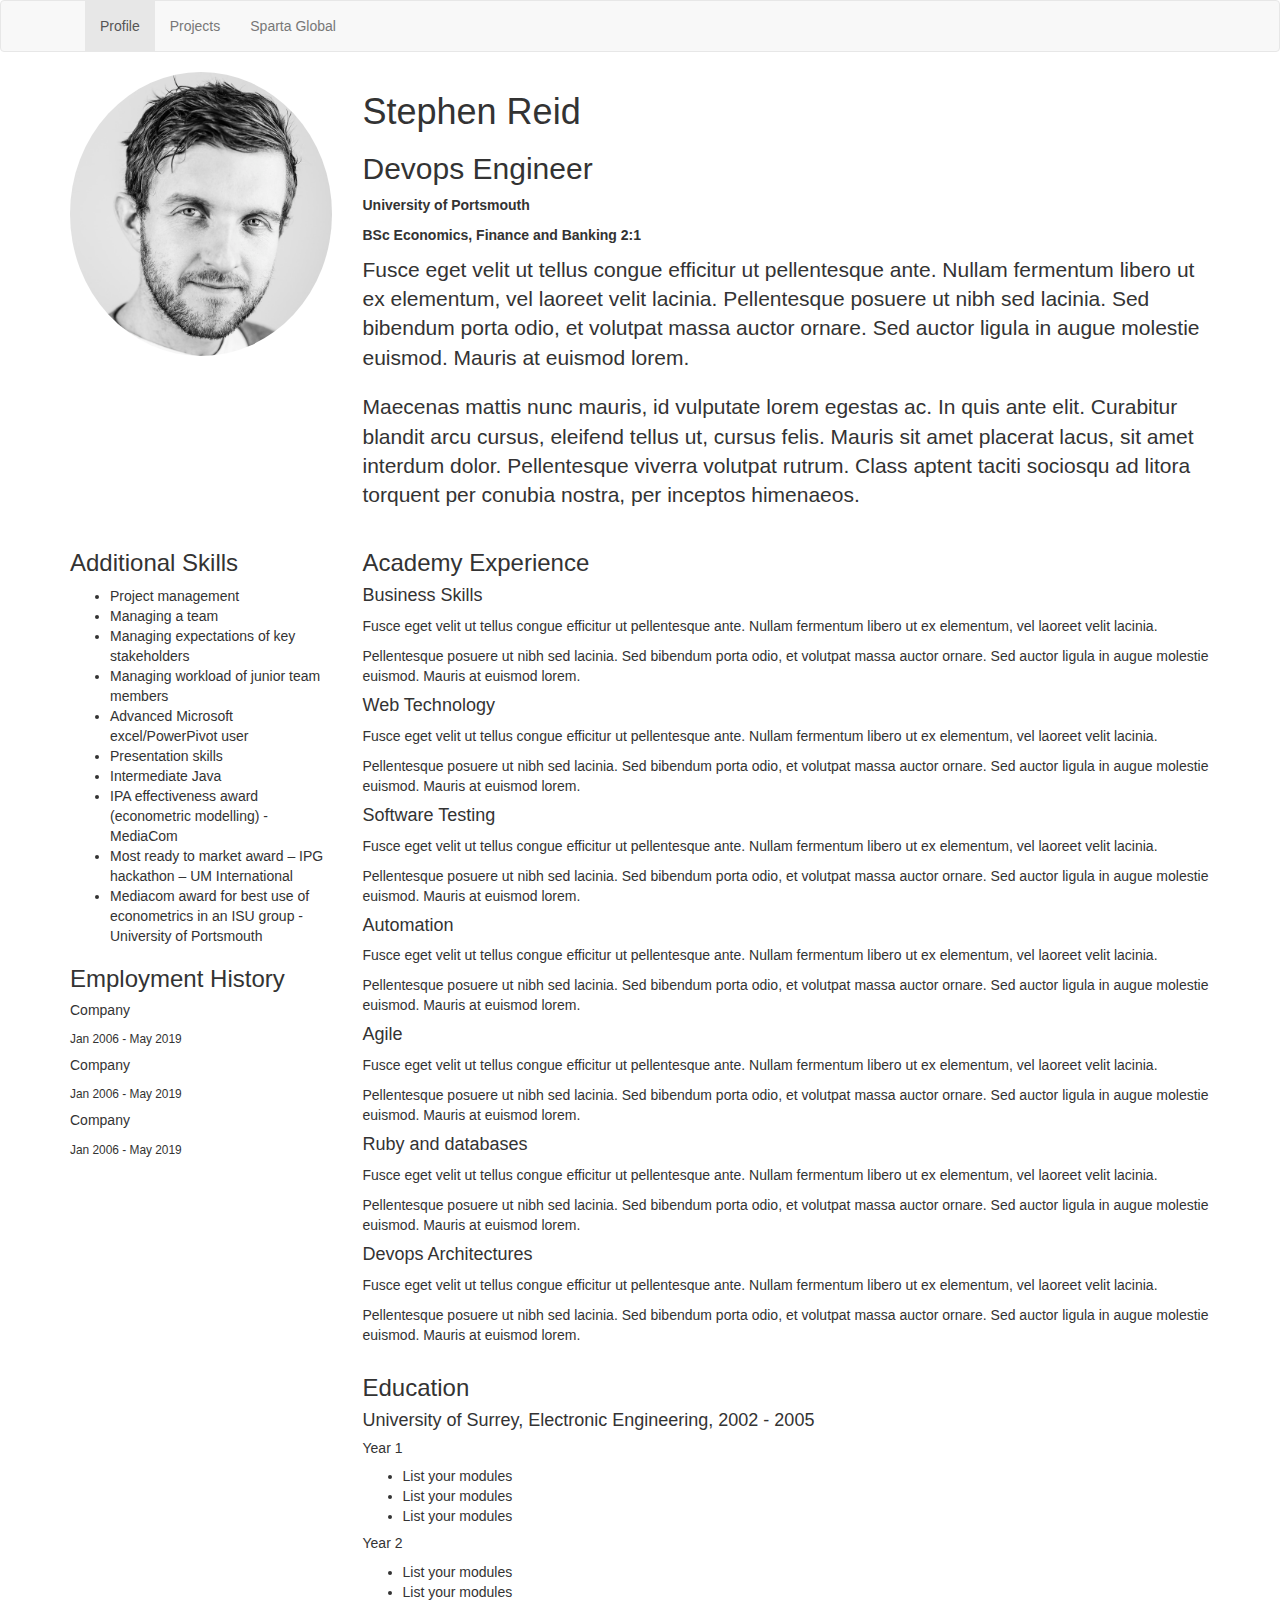
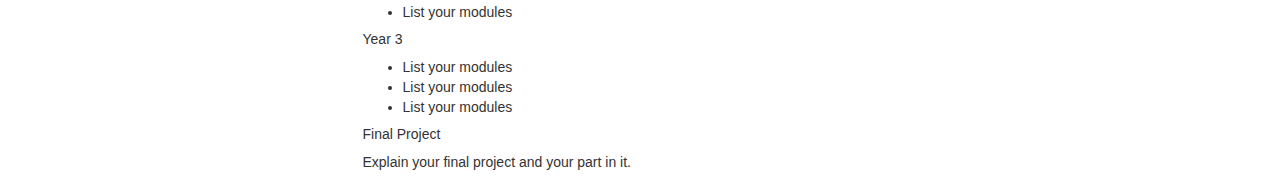
==== index.html @ c29f5ade "initial commit" ====
<!DOCTYPE html>
<html lang="en">
<head>
  <title>Stephen Reid</title>
  <meta name="viewport" content="width=device-width, initial-scale=1.0, maximum-scale=1.0, user-scalable=no">
  <script
    src="https://code.jquery.com/jquery-3.2.1.slim.min.js"
    integrity="sha256-k2WSCIexGzOj3Euiig+TlR8gA0EmPjuc79OEeY5L45g="
    crossorigin="anonymous"></script>
  <script type="text/javascript" src="https://maxcdn.bootstrapcdn.com/bootstrap/3.3.7/js/bootstrap.min.js"></script>
  
  <link rel="stylesheet" type="text/css" href="https://maxcdn.bootstrapcdn.com/bootstrap/3.3.7/css/bootstrap.min.css">
  <link href="https://fonts.googleapis.com/css?family=Raleway" rel="stylesheet">
  <link rel="icon" type="image/png" sizes="32x32" href="images/favicon.png">
</head>
<body>
  <nav class="navbar navbar-default" role="navigation">
    <div class="container">
      <div class="navbar-header">
        <button type="button" class="navbar-toggle" data-toggle="collapse" data-target="#bs-example-navbar-collapse-1">
          <span class="sr-only">Toggle navigation</span>
          <span class="icon-bar"></span>
          <span class="icon-bar"></span>
          <span class="icon-bar"></span>
        </button>
        <a class="navbar-brand" href="https://www.spartaglobal.com/"><img id="logo" src="images/sparta-global-logo-white.svg"></a>
      </div>

      <div class="collapse navbar-collapse">
        <ul class="nav navbar-nav">
          <li class="active">
            <a href="index.html">Profile</a>
          </li>
          <li>
            <a href="projects.html">Projects</a>
          </li>
          <li>
            <a href="https://www.spartaglobal.com/">Sparta Global</a>
          </li>
        </ul>
      </div>
    </div>
  </nav>
  <div class="container">
    <div class="row" id="hero">
      <div class="col-sm-3" id="bio">
          <div id="headshot">
            <img src="images/headshot.jpg" class="img-circle img-responsive">
          </div>
      </div>

      <div class="col-sm-9">
          <h1>Stephen Reid</h1>
          <h2>Devops Engineer</h2>

          <div class="university">
            <p><b>University of Portsmouth</b></p>
            <p><b>BSc Economics, Finance and Banking 2:1</b></p>
          </div>

          <div class="bio">
            <p class="lead">Fusce eget velit ut tellus congue efficitur ut pellentesque ante. Nullam fermentum libero ut ex elementum, vel laoreet velit lacinia. Pellentesque posuere ut nibh sed lacinia. Sed bibendum porta odio, et volutpat massa auctor ornare. Sed auctor ligula in augue molestie euismod. Mauris at euismod lorem.</p>
            <p class="lead">Maecenas mattis nunc mauris, id vulputate lorem egestas ac. In quis ante elit. Curabitur blandit arcu cursus, eleifend tellus ut, cursus felis. Mauris sit amet placerat lacus, sit amet interdum dolor. Pellentesque viverra volutpat rutrum. Class aptent taciti sociosqu ad litora torquent per conubia nostra, per inceptos himenaeos.</p>
          </div>
      </div>
    </div>

    <div class="row">
        <div class="col-sm-3">
          <div id="skills" class="small-panel">
            <h3>Additional Skills</h3>
            <ul>
              <li>Project management</li> 
              <li>Managing a team</li> 
              <li>Managing expectations of key stakeholders</li> 
              <li>Managing workload of junior team members</li> 
              <li>Advanced Microsoft excel/PowerPivot user</li> 
              <li>Presentation skills</li> 
              <li>Intermediate Java</li>
              <li>IPA effectiveness award (econometric modelling) - MediaCom</li> 
              <li>Most ready to market award – IPG hackathon – UM International</li> 
              <li>Mediacom award for best use of econometrics in an ISU group - University of Portsmouth</li>
            </ul>
          </div>
          <div class="employment-history small-panel">
            <h3>Employment History</h3>

            <div class="employment">
              <h5>Company</h5>
              <small>Jan 2006 - May 2019</small>
            </div>

            <div class="employment">
              <h5>Company</h5>
              <small>Jan 2006 - May 2019</small>
            </div>

            <div class="employment">
              <h5>Company</h5>
              <small>Jan 2006 - May 2019</small>
            </div>
          </div>
        </div>

        <div class="col-sm-9">
            <div class="experience">
              <h3>Academy Experience</h3>

              <h4>Business Skills</h4>
              <p>Fusce eget velit ut tellus congue efficitur ut pellentesque ante. Nullam fermentum libero ut ex elementum, vel laoreet velit lacinia.</p>
              <p>Pellentesque posuere ut nibh sed lacinia. Sed bibendum porta odio, et volutpat massa auctor ornare. Sed auctor ligula in augue molestie euismod. Mauris at euismod lorem.</p>

              <h4>Web Technology</h4>
              <p>Fusce eget velit ut tellus congue efficitur ut pellentesque ante. Nullam fermentum libero ut ex elementum, vel laoreet velit lacinia.</p>
              <p>Pellentesque posuere ut nibh sed lacinia. Sed bibendum porta odio, et volutpat massa auctor ornare. Sed auctor ligula in augue molestie euismod. Mauris at euismod lorem.</p>

              <h4>Software Testing</h4>
              <p>Fusce eget velit ut tellus congue efficitur ut pellentesque ante. Nullam fermentum libero ut ex elementum, vel laoreet velit lacinia.</p>
              <p>Pellentesque posuere ut nibh sed lacinia. Sed bibendum porta odio, et volutpat massa auctor ornare. Sed auctor ligula in augue molestie euismod. Mauris at euismod lorem.</p>

              <h4>Automation</h4>
              <p>Fusce eget velit ut tellus congue efficitur ut pellentesque ante. Nullam fermentum libero ut ex elementum, vel laoreet velit lacinia.</p>
              <p>Pellentesque posuere ut nibh sed lacinia. Sed bibendum porta odio, et volutpat massa auctor ornare. Sed auctor ligula in augue molestie euismod. Mauris at euismod lorem.</p>

              <h4>Agile</h4>
              <p>Fusce eget velit ut tellus congue efficitur ut pellentesque ante. Nullam fermentum libero ut ex elementum, vel laoreet velit lacinia.</p>
              <p>Pellentesque posuere ut nibh sed lacinia. Sed bibendum porta odio, et volutpat massa auctor ornare. Sed auctor ligula in augue molestie euismod. Mauris at euismod lorem.</p>

              <h4>Ruby and databases</h4>
              <p>Fusce eget velit ut tellus congue efficitur ut pellentesque ante. Nullam fermentum libero ut ex elementum, vel laoreet velit lacinia.</p>
              <p>Pellentesque posuere ut nibh sed lacinia. Sed bibendum porta odio, et volutpat massa auctor ornare. Sed auctor ligula in augue molestie euismod. Mauris at euismod lorem.</p>

              <h4>Devops Architectures</h4>
              <p>Fusce eget velit ut tellus congue efficitur ut pellentesque ante. Nullam fermentum libero ut ex elementum, vel laoreet velit lacinia.</p>
              <p>Pellentesque posuere ut nibh sed lacinia. Sed bibendum porta odio, et volutpat massa auctor ornare. Sed auctor ligula in augue molestie euismod. Mauris at euismod lorem.</p>
          </div>
        </div>
    </div>

    <div class="row">
      <div class="col-sm-3">
          
      </div>
      <div class="col-sm-9">
          <h3>Education</h3>

          <h4>University of Surrey, Electronic Engineering, 2002 - 2005 </h4>
          <h5>Year 1</h5>
          <ul>
            <li>List your modules</li>
            <li>List your modules</li>
            <li>List your modules</li>
          </ul>

          <h5>Year 2</h5>
          <ul>
            <li>List your modules</li>
            <li>List your modules</li>
            <li>List your modules</li>
          </ul>

          <h5>Year 3</h5>
          <ul>
            <li>List your modules</li>
            <li>List your modules</li>
            <li>List your modules</li>
          </ul>

          <h5>Final Project</h5>
          <p>Explain your final project and your part in it.</p>  
      </div>
    </div>
  </div>
</body>
</html>
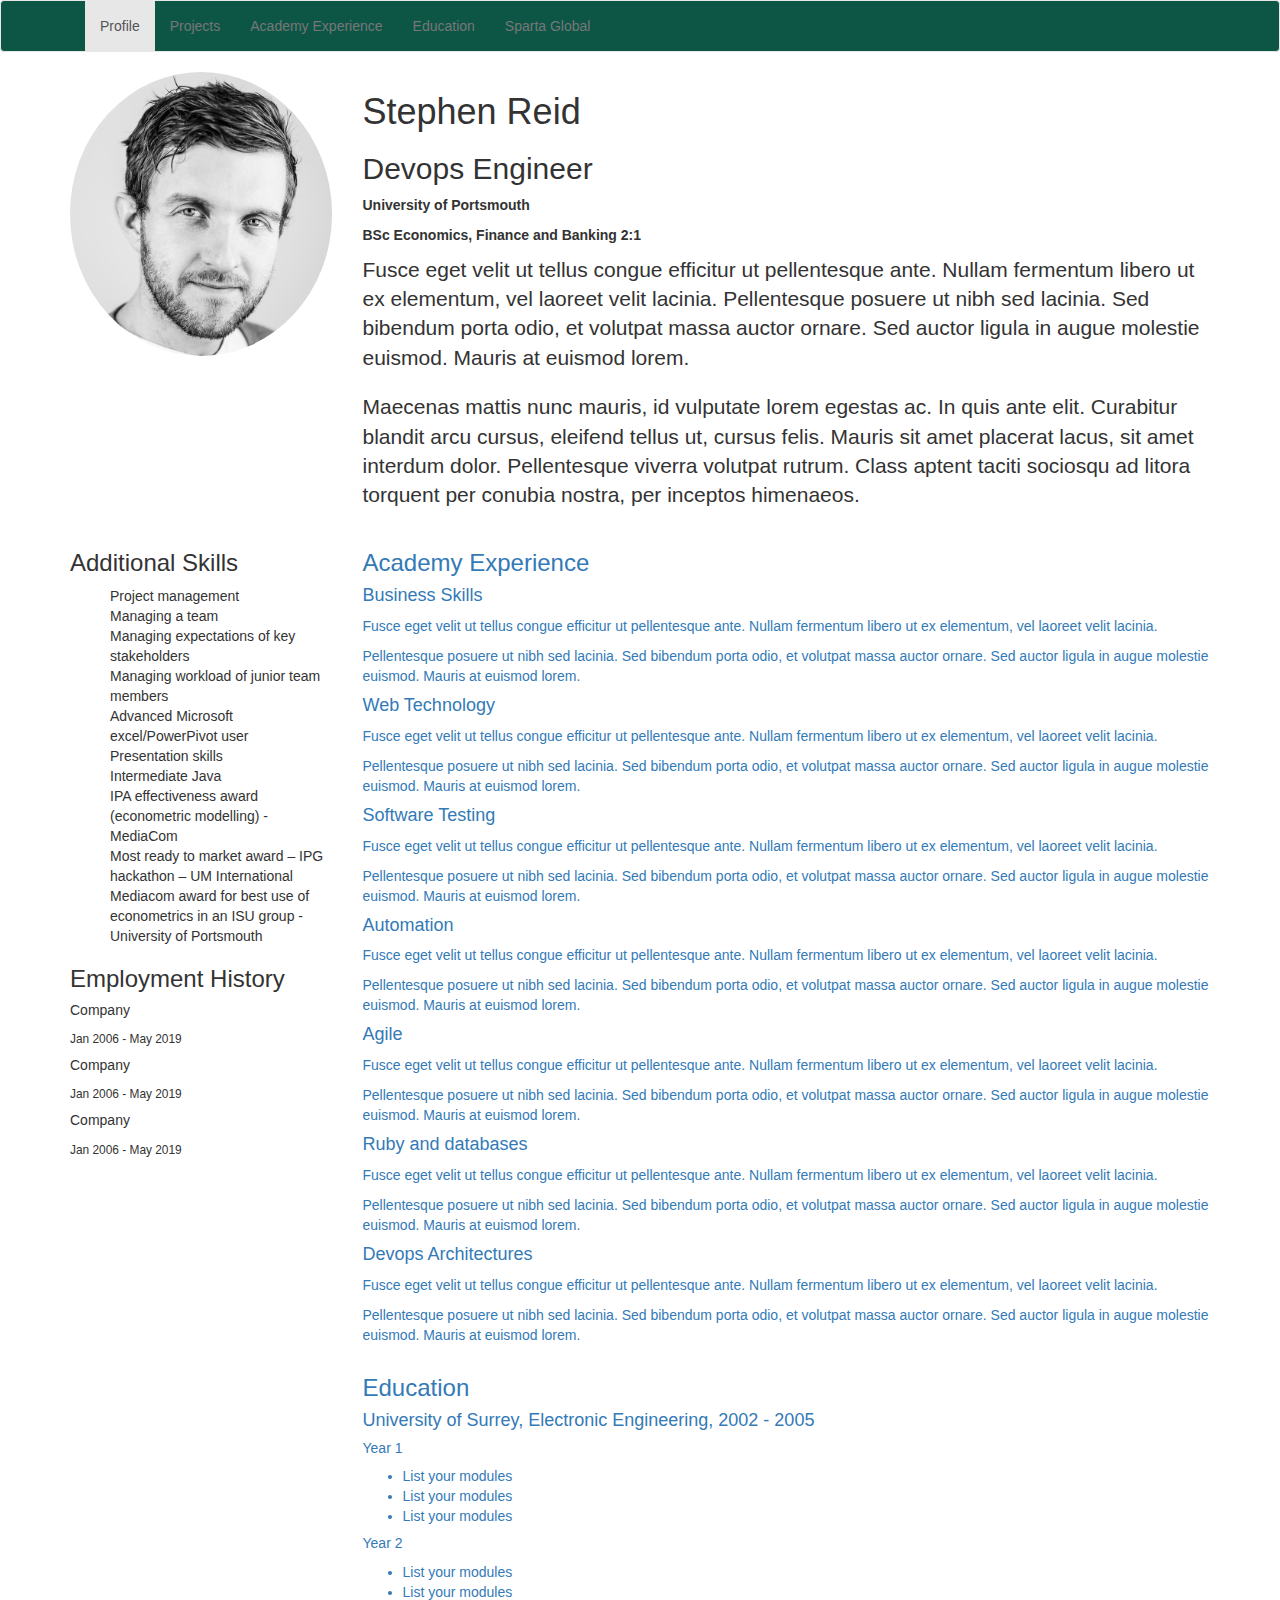
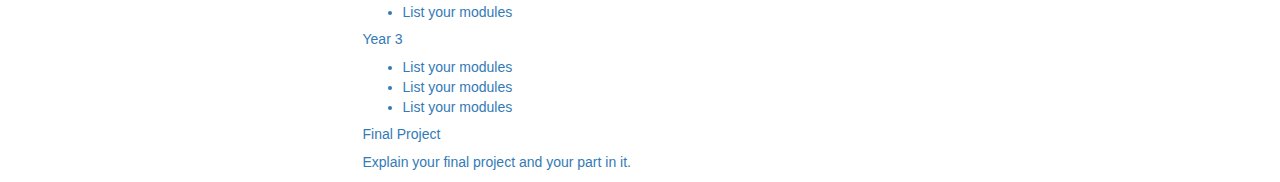
==== commit 51926ef4: "Change colour of nav bar, added <a name> for quicker navigation" ====
--- a/index.html
+++ b/index.html
@@ -8,10 +8,11 @@
     integrity="sha256-k2WSCIexGzOj3Euiig+TlR8gA0EmPjuc79OEeY5L45g="
     crossorigin="anonymous"></script>
   <script type="text/javascript" src="https://maxcdn.bootstrapcdn.com/bootstrap/3.3.7/js/bootstrap.min.js"></script>
-  
+
   <link rel="stylesheet" type="text/css" href="https://maxcdn.bootstrapcdn.com/bootstrap/3.3.7/css/bootstrap.min.css">
   <link href="https://fonts.googleapis.com/css?family=Raleway" rel="stylesheet">
   <link rel="icon" type="image/png" sizes="32x32" href="images/favicon.png">
+  <link rel="stylesheet" href="./css/style.css">
 </head>
 <body>
   <nav class="navbar navbar-default" role="navigation">
@@ -33,6 +34,12 @@
           </li>
           <li>
             <a href="projects.html">Projects</a>
+          </li>
+          <li>
+            <a href="#acad-experience">Academy Experience</a>
+          </li>
+          <li>
+            <a href="#educat">Education</a>
           </li>
           <li>
             <a href="https://www.spartaglobal.com/">Sparta Global</a>
@@ -70,15 +77,15 @@
           <div id="skills" class="small-panel">
             <h3>Additional Skills</h3>
             <ul>
-              <li>Project management</li> 
-              <li>Managing a team</li> 
-              <li>Managing expectations of key stakeholders</li> 
-              <li>Managing workload of junior team members</li> 
-              <li>Advanced Microsoft excel/PowerPivot user</li> 
-              <li>Presentation skills</li> 
+              <li>Project management</li>
+              <li>Managing a team</li>
+              <li>Managing expectations of key stakeholders</li>
+              <li>Managing workload of junior team members</li>
+              <li>Advanced Microsoft excel/PowerPivot user</li>
+              <li>Presentation skills</li>
               <li>Intermediate Java</li>
-              <li>IPA effectiveness award (econometric modelling) - MediaCom</li> 
-              <li>Most ready to market award – IPG hackathon – UM International</li> 
+              <li>IPA effectiveness award (econometric modelling) - MediaCom</li>
+              <li>Most ready to market award – IPG hackathon – UM International</li>
               <li>Mediacom award for best use of econometrics in an ISU group - University of Portsmouth</li>
             </ul>
           </div>
@@ -104,7 +111,7 @@
 
         <div class="col-sm-9">
             <div class="experience">
-              <h3>Academy Experience</h3>
+              <h3><a name="acad-experience">Academy Experience</h3>
 
               <h4>Business Skills</h4>
               <p>Fusce eget velit ut tellus congue efficitur ut pellentesque ante. Nullam fermentum libero ut ex elementum, vel laoreet velit lacinia.</p>
@@ -139,10 +146,10 @@
 
     <div class="row">
       <div class="col-sm-3">
-          
+
       </div>
       <div class="col-sm-9">
-          <h3>Education</h3>
+          <h3><a name="educat">Education</h3>
 
           <h4>University of Surrey, Electronic Engineering, 2002 - 2005 </h4>
           <h5>Year 1</h5>
@@ -167,9 +174,9 @@
           </ul>
 
           <h5>Final Project</h5>
-          <p>Explain your final project and your part in it.</p>  
+          <p>Explain your final project and your part in it.</p>
       </div>
     </div>
   </div>
 </body>
-</html>+</html>
--- a/css/style.css
+++ b/css/style.css
@@ -0,0 +1,11 @@
+nav.navbar-default{
+  background: #0d5646;
+}
+
+#skills li{
+  list-style-type: none;
+}
+
+body > nav{
+  background: #0d5646;
+}
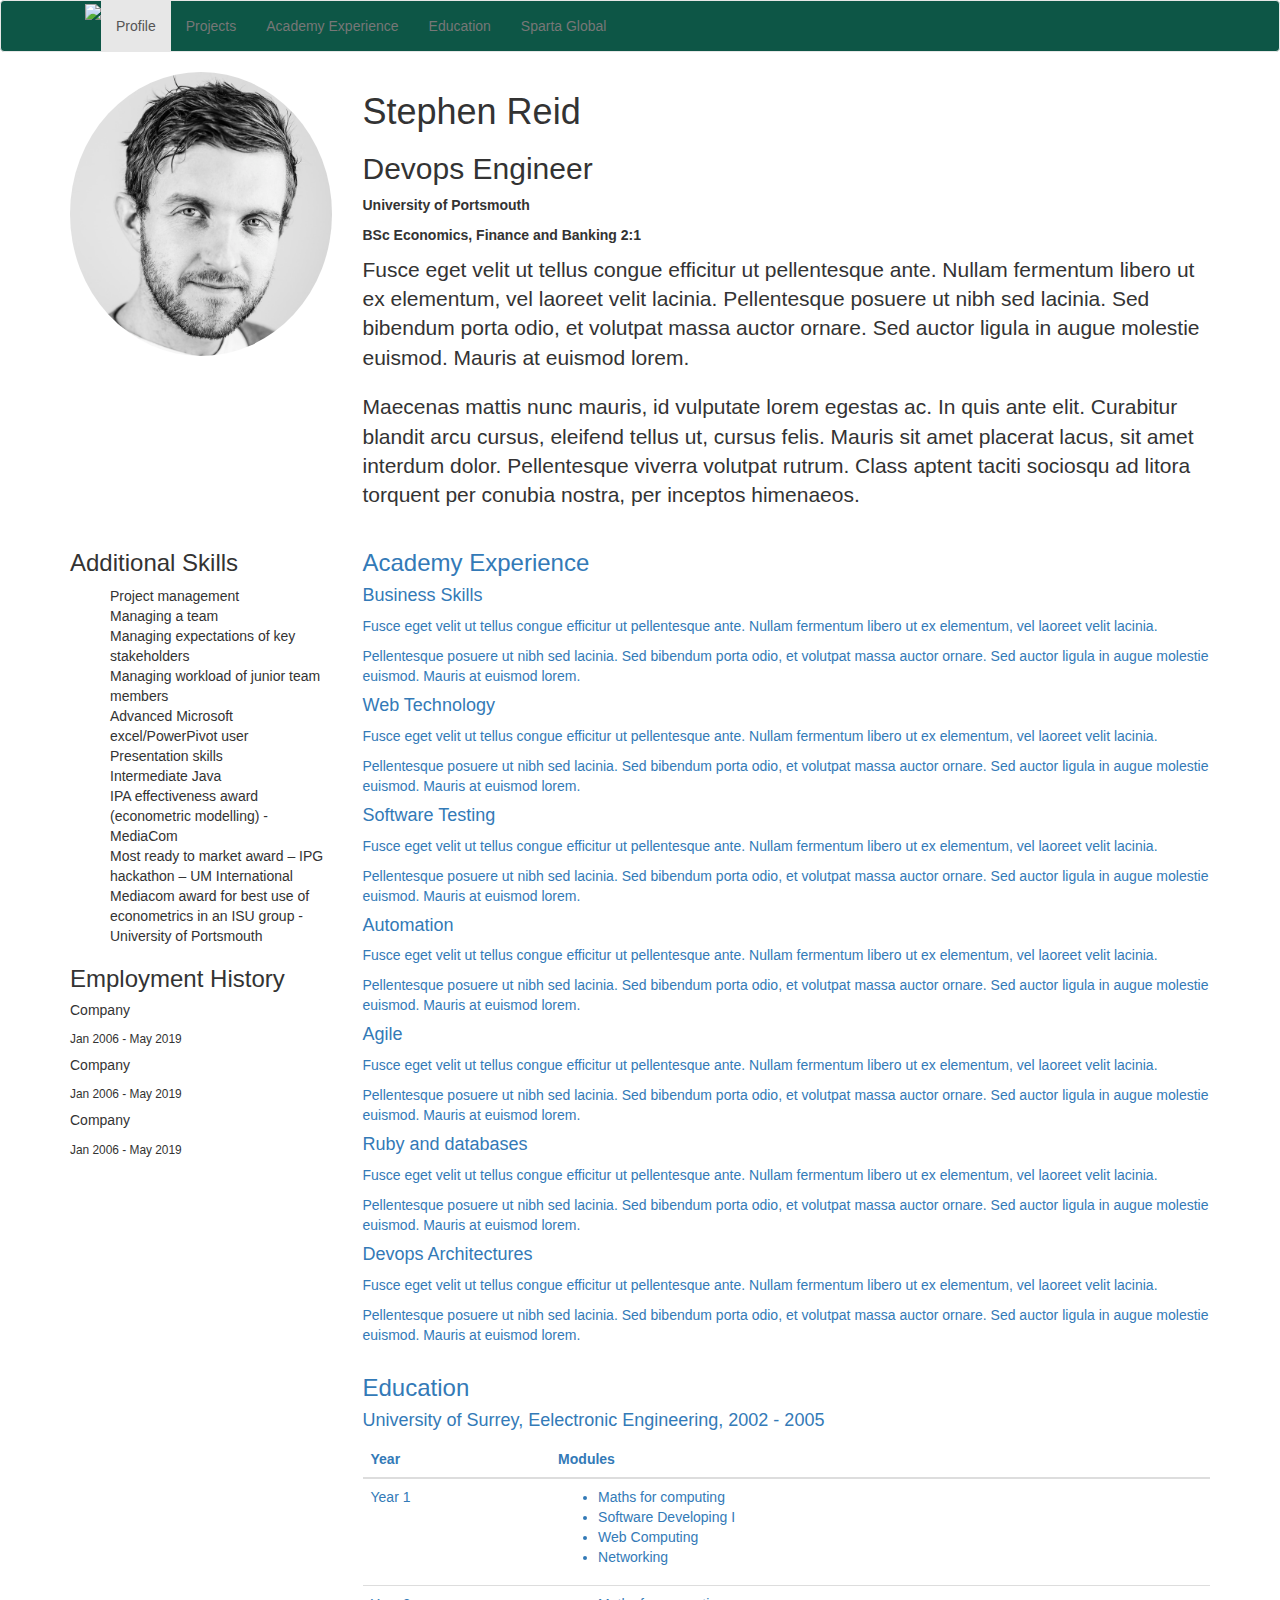
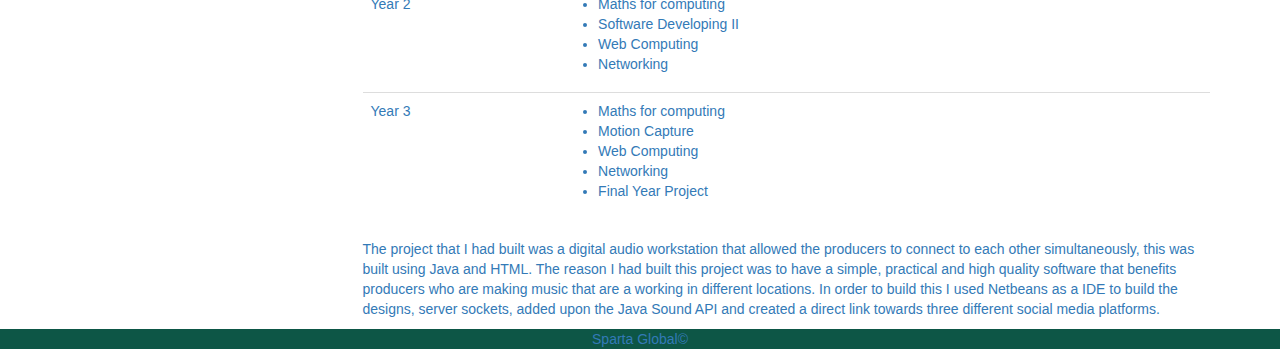
==== commit 98387c23: "Changed the Education section into a table format, final year project description, footer and logo i" ====
--- a/index.html
+++ b/index.html
@@ -29,6 +29,7 @@
 
       <div class="collapse navbar-collapse">
         <ul class="nav navbar-nav">
+          <li><img src="images/sparta-logo.jpg" width="50"</li>
           <li class="active">
             <a href="index.html">Profile</a>
           </li>
@@ -144,39 +145,71 @@
         </div>
     </div>
 
-    <div class="row">
-      <div class="col-sm-3">
-
-      </div>
-      <div class="col-sm-9">
-          <h3><a name="educat">Education</h3>
-
-          <h4>University of Surrey, Electronic Engineering, 2002 - 2005 </h4>
-          <h5>Year 1</h5>
-          <ul>
-            <li>List your modules</li>
-            <li>List your modules</li>
-            <li>List your modules</li>
-          </ul>
-
-          <h5>Year 2</h5>
-          <ul>
-            <li>List your modules</li>
-            <li>List your modules</li>
-            <li>List your modules</li>
-          </ul>
-
-          <h5>Year 3</h5>
-          <ul>
-            <li>List your modules</li>
-            <li>List your modules</li>
-            <li>List your modules</li>
-          </ul>
-
-          <h5>Final Project</h5>
-          <p>Explain your final project and your part in it.</p>
+          <div class="row">
+            <div class="col-sm-3">
+            </div>
+
+            <div class="col-sm-9">
+            <h3><a name="educat">Education</h3>
+
+          <h4>University of Surrey, Eelectronic Engineering, 2002 - 2005</h4>
+
+
+          <table class="table table-hover">
+            <thead>
+              <tr>
+                <th>Year </th>
+                <th>Modules</th>
+              </tr>
+            </thead>
+            <tbody>
+              <tr>
+                <td>Year 1</td>
+                <td><ul>
+                  <li>Maths for computing</li>
+                  <li>Software Developing I</li>
+                  <li>Web Computing</li>
+                  <li>Networking</li>
+                </ul></td>
+              </tr>
+              <tr>
+                <td>Year 2</td>
+                <td><ul>
+                  <li>Maths for computing</li>
+                  <li>Software Developing II</li>
+                  <li>Web Computing</li>
+                  <li>Networking</li>
+                </ul></td>
+              </tr>
+              <tr>
+                <td>Year 3</td>
+                <td><ul>
+                  <li>Maths for computing</li>
+                  <li>Motion Capture</li>
+                  <li>Web Computing</li>
+                  <li>Networking</li>
+                  <li>Final Year Project</li>
+                </ul></td>
+              </tr>
+            </tbody>
+          </table>
+        </div>
+        <div class="row">
+
+        </div>
+        <div class="col-sm-3">
+
+        </div>
+        <div class="col-sm-9">
+
+          <p>The project that I had built was a digital audio workstation that allowed the producers to connect to each other simultaneously, this was built using Java and HTML. The reason I had built this project was to have a simple, practical and high quality software that benefits producers who are making music that are a working in different locations. In order to build this I used Netbeans as a IDE to build the designs, server sockets, added upon the Java Sound API and created a direct link towards three different social media platforms.</p>
+
+        </div>
       </div>
     </div>
   </div>
+  <footer class="footer">
+    <span><center>Sparta Global&copy;</center></span>
+</footer>
 </body>
 </html>
--- a/css/style.css
+++ b/css/style.css
@@ -9,3 +9,7 @@
 body > nav{
   background: #0d5646;
 }
+
+body > a > footer{
+  background: #0d5646;
+}
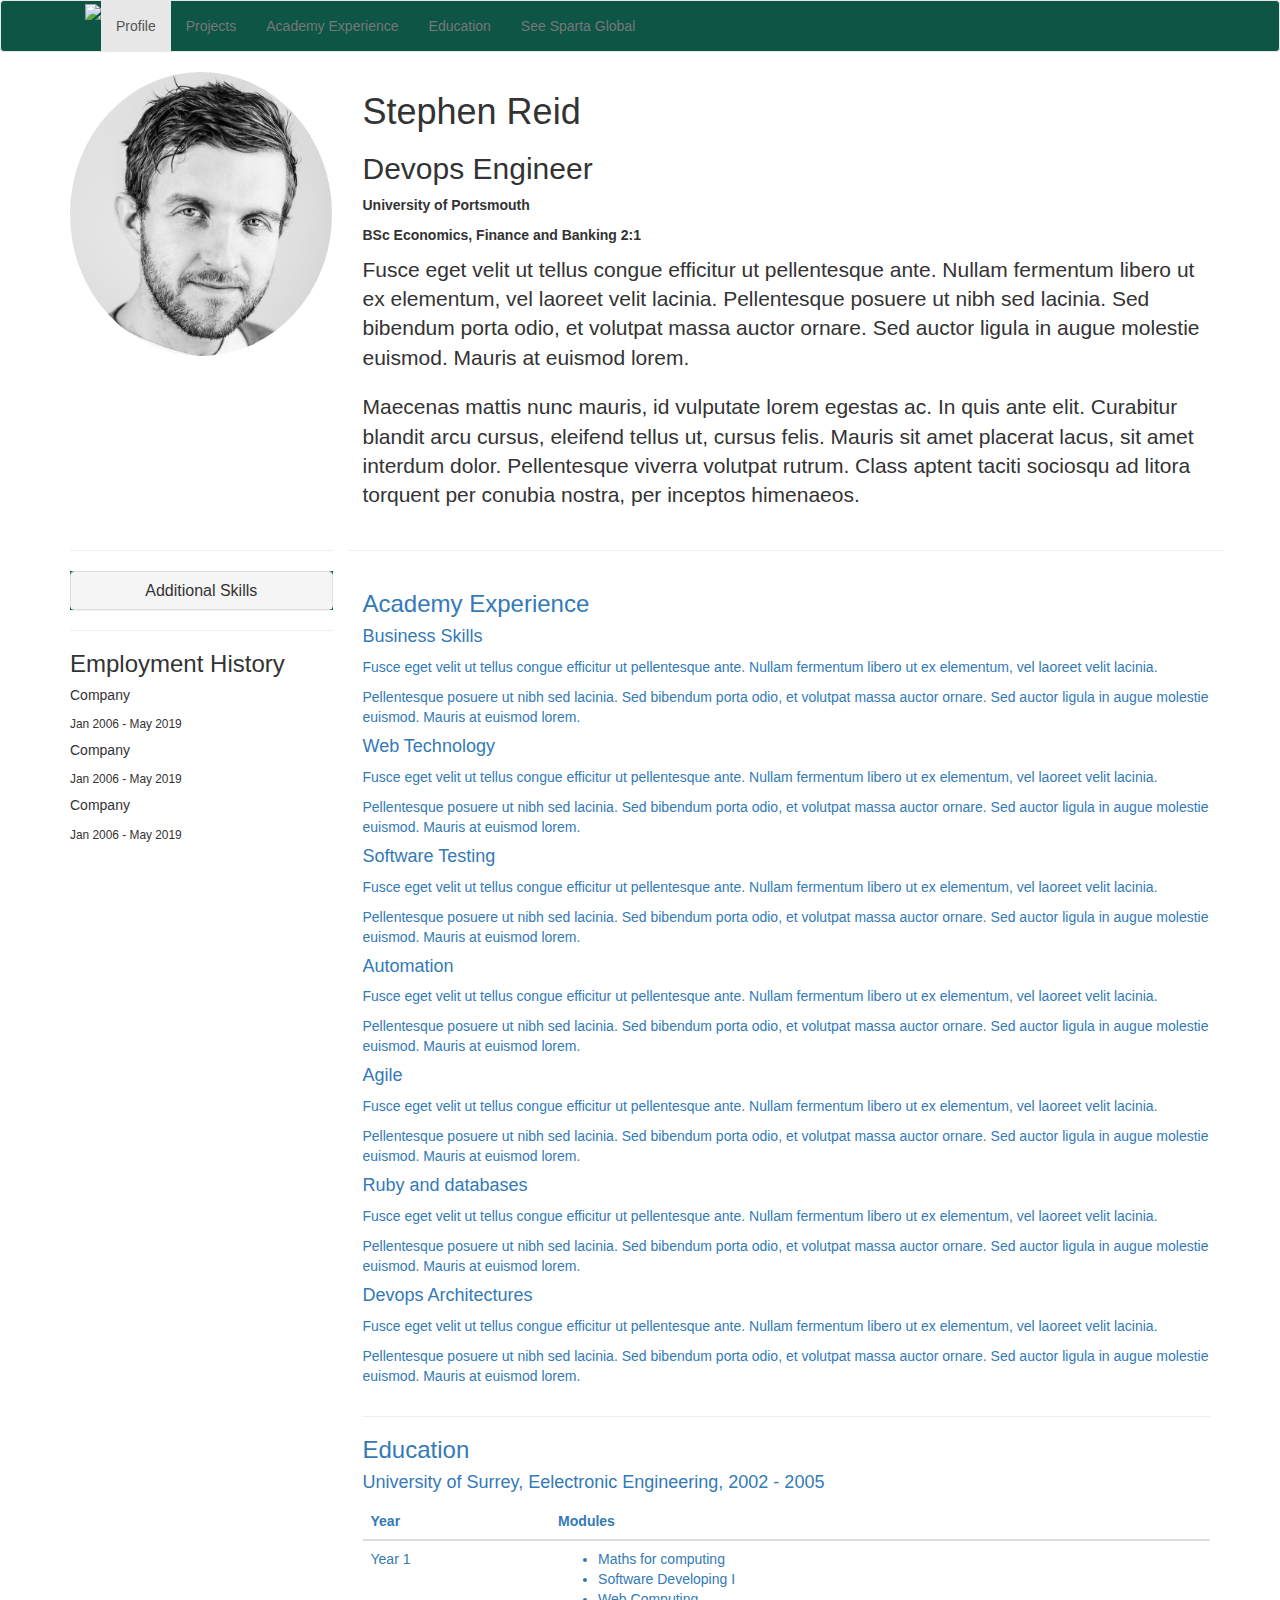
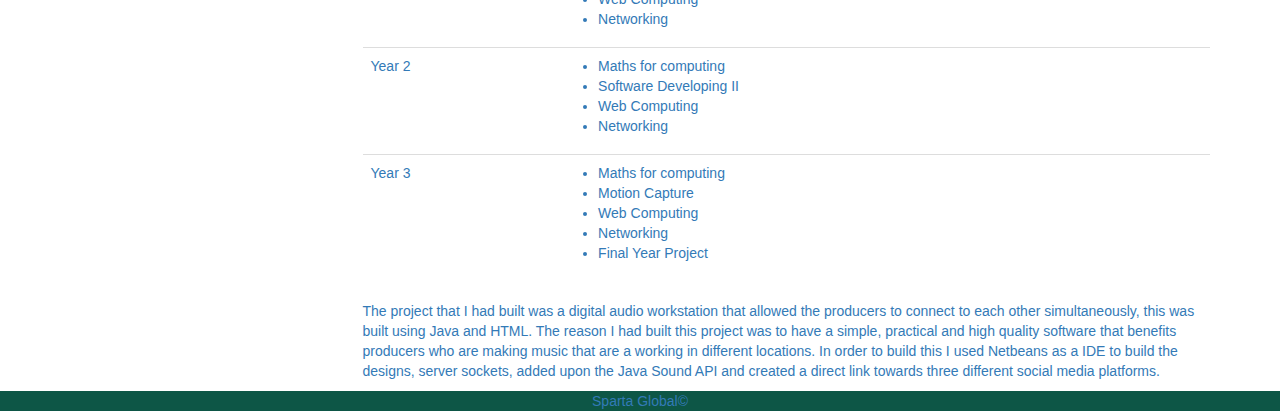
==== commit 19b505d4: "Placed description inside carousel made links to sparta global open in new tab" ====
--- a/index.html
+++ b/index.html
@@ -43,7 +43,7 @@
             <a href="#educat">Education</a>
           </li>
           <li>
-            <a href="https://www.spartaglobal.com/">Sparta Global</a>
+            <a href="https://www.spartaglobal.com/" target="_blank">See Sparta Global</a>
           </li>
         </ul>
       </div>
@@ -75,7 +75,31 @@
 
     <div class="row">
         <div class="col-sm-3">
-          <div id="skills" class="small-panel">
+          <hr>
+          <div class="panel-group">
+  <div class="panel panel-default">
+    <div class="panel-heading">
+      <h4 class="panel-title">
+        <a data-toggle="collapse" href="#collapse1" data-toggle="tooltip" title="See my additional skills!"><center>Additional Skills</center></a>
+      </h4>
+    </div>
+    <div id="collapse1" class="panel-collapse collapse">
+      <ul class="list-group">
+        <li class="list-group-item">Project management</li>
+        <li class="list-group-item">Managing a team</li>
+        <li class="list-group-item">Managing expectations of key stakeholders</li>
+        <li class="list-group-item">Managing workload of junior team members</li>
+        <li class="list-group-item">Advanced Microsoft excel/PowerPivot user</li>
+        <li class="list-group-item">Presentation skills</li>
+        <li class="list-group-item">Intermediate Java</li>
+        <li class="list-group-item">IPA effectiveness award (econometric modelling) - MediaCom</li>
+        <li class="list-group-item">Most ready to market award – IPG hackathon – UM International</li>
+        <li class="list-group-item">Mediacom award for best use of econometrics in an ISU group - University of Portsmouth</li>
+      </ul>
+    </div>
+  </div>
+</div>
+          <!--<div id="skills" class="small-panel">
             <h3>Additional Skills</h3>
             <ul>
               <li>Project management</li>
@@ -89,7 +113,9 @@
               <li>Most ready to market award – IPG hackathon – UM International</li>
               <li>Mediacom award for best use of econometrics in an ISU group - University of Portsmouth</li>
             </ul>
-          </div>
+          </div>-->
+
+          <hr>
           <div class="employment-history small-panel">
             <h3>Employment History</h3>
 
@@ -110,6 +136,8 @@
           </div>
         </div>
 
+        <hr>
+
         <div class="col-sm-9">
             <div class="experience">
               <h3><a name="acad-experience">Academy Experience</h3>
@@ -143,13 +171,18 @@
               <p>Pellentesque posuere ut nibh sed lacinia. Sed bibendum porta odio, et volutpat massa auctor ornare. Sed auctor ligula in augue molestie euismod. Mauris at euismod lorem.</p>
           </div>
         </div>
+
+
     </div>
 
           <div class="row">
             <div class="col-sm-3">
             </div>
 
+
+
             <div class="col-sm-9">
+              <hr>
             <h3><a name="educat">Education</h3>
 
           <h4>University of Surrey, Eelectronic Engineering, 2002 - 2005</h4>
@@ -201,8 +234,11 @@
 
         </div>
         <div class="col-sm-9">
+          <div class="bio">
 
           <p>The project that I had built was a digital audio workstation that allowed the producers to connect to each other simultaneously, this was built using Java and HTML. The reason I had built this project was to have a simple, practical and high quality software that benefits producers who are making music that are a working in different locations. In order to build this I used Netbeans as a IDE to build the designs, server sockets, added upon the Java Sound API and created a direct link towards three different social media platforms.</p>
+
+        </div>
 
         </div>
       </div>
--- a/css/style.css
+++ b/css/style.css
@@ -13,3 +13,15 @@
 body > a > footer{
   background: #0d5646;
 }
+
+#collapse1{
+  background-color: #0d5646;
+}
+
+body > div > div:nth-child(2) > div.col-sm-3 > div.panel-group{
+  background-color: #0d5646;
+}
+
+body > div > div:nth-child(2) > div.col-sm-3 > div.panel-group > div{
+  background-color: #0d5646;
+}
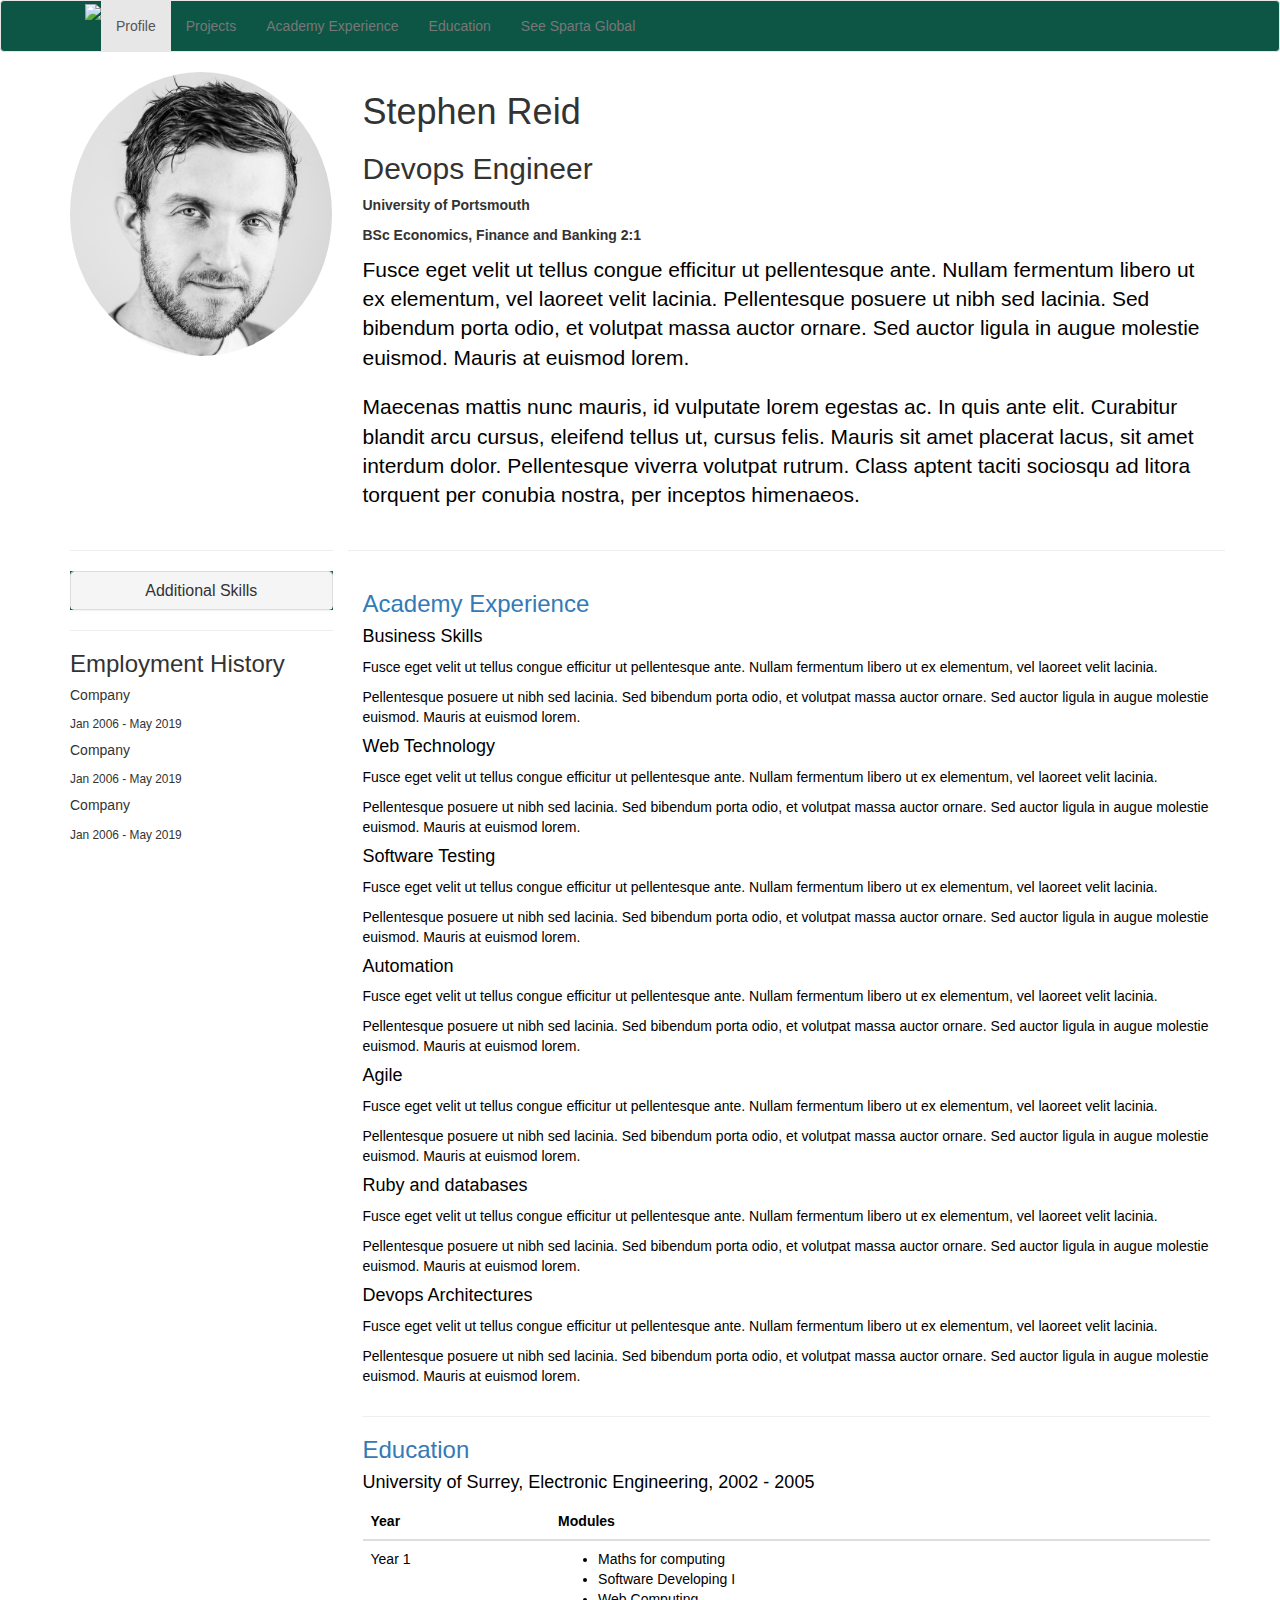
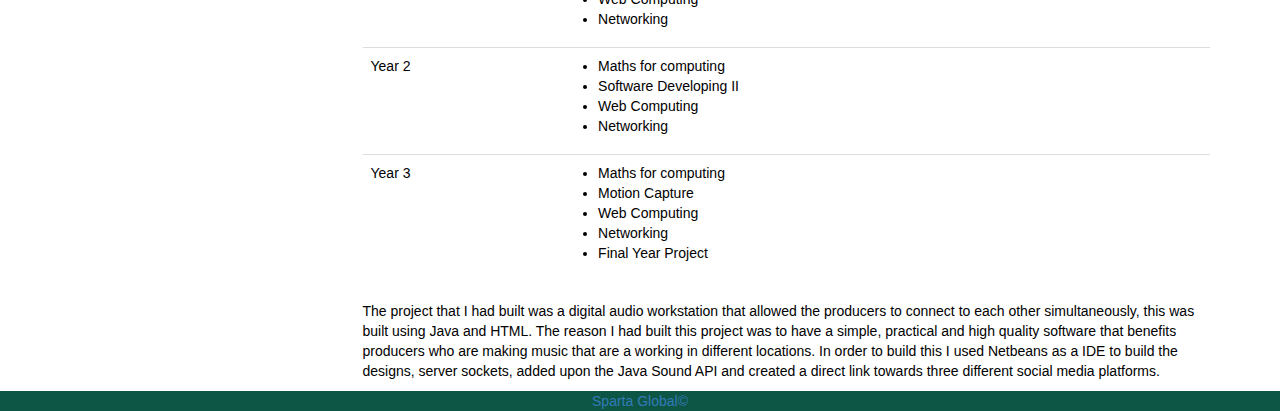
==== commit a0370a25: "Added background color to project page and change text colour to black on index page" ====
--- a/index.html
+++ b/index.html
@@ -185,7 +185,7 @@
               <hr>
             <h3><a name="educat">Education</h3>
 
-          <h4>University of Surrey, Eelectronic Engineering, 2002 - 2005</h4>
+          <h4 class="head-educat">University of Surrey, Electronic Engineering, 2002 - 2005</h4>
 
 
           <table class="table table-hover">
--- a/css/style.css
+++ b/css/style.css
@@ -25,3 +25,36 @@
 body > div > div:nth-child(2) > div.col-sm-3 > div.panel-group > div{
   background-color: #0d5646;
 }
+
+#projects-page{ background-color: #D3D3D3; }
+
+#projects-page > div > footer > span > center{
+  background: #0d5646;
+}
+@media only screen and (max-width: 765px){
+#headshot{
+  width: 350px;
+  margin auto;
+
+}
+}
+
+.experience p{
+  color: black;
+}
+
+.experience h4{
+  color: black;
+}
+
+.bio p{
+  color: black;
+}
+
+.head-educat{
+  color: black;
+}
+
+.table{
+  color: black;
+}
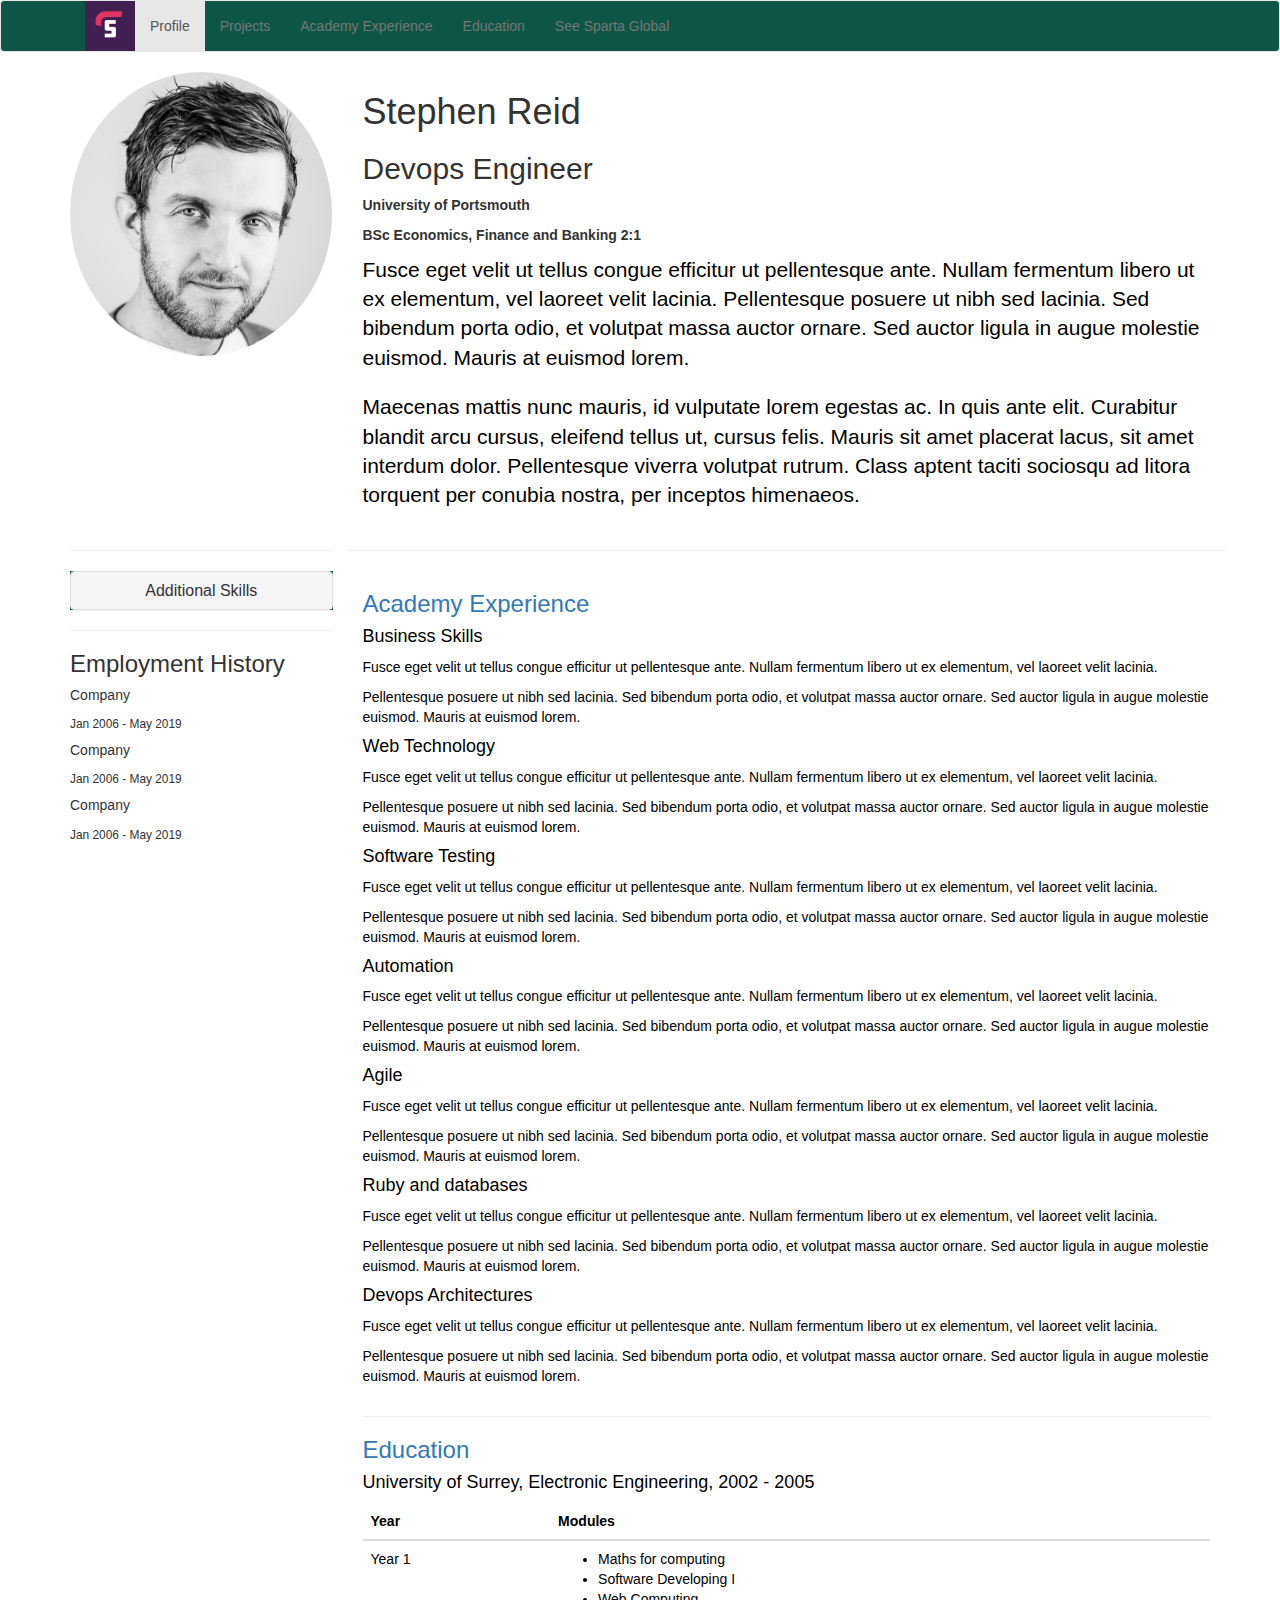
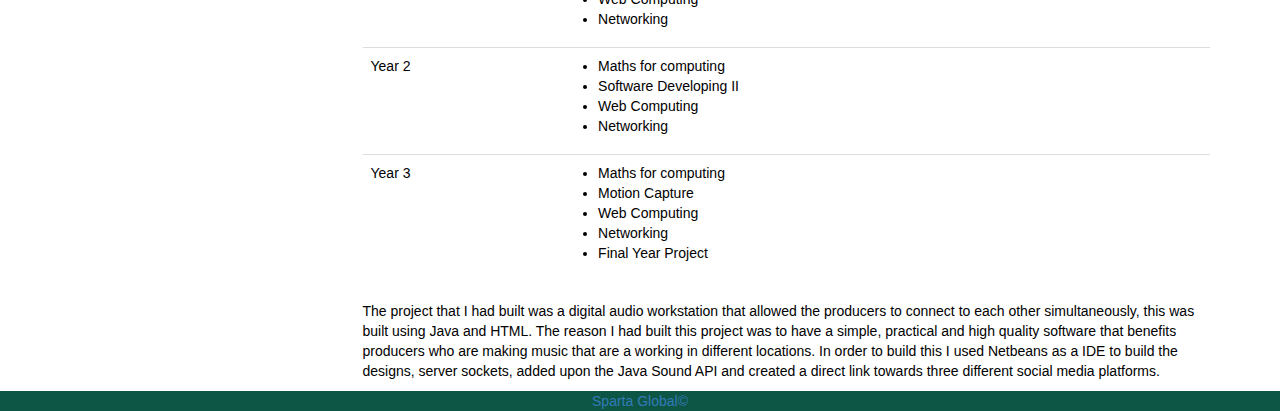
==== commit 801812bd: "finished index.html" ====
--- a/index.html
+++ b/index.html
@@ -140,7 +140,7 @@
 
         <div class="col-sm-9">
             <div class="experience">
-              <h3><a name="acad-experience">Academy Experience</h3>
+              <h3><a name="acad-experience">Academy Experience</a></h3>
 
               <h4>Business Skills</h4>
               <p>Fusce eget velit ut tellus congue efficitur ut pellentesque ante. Nullam fermentum libero ut ex elementum, vel laoreet velit lacinia.</p>
